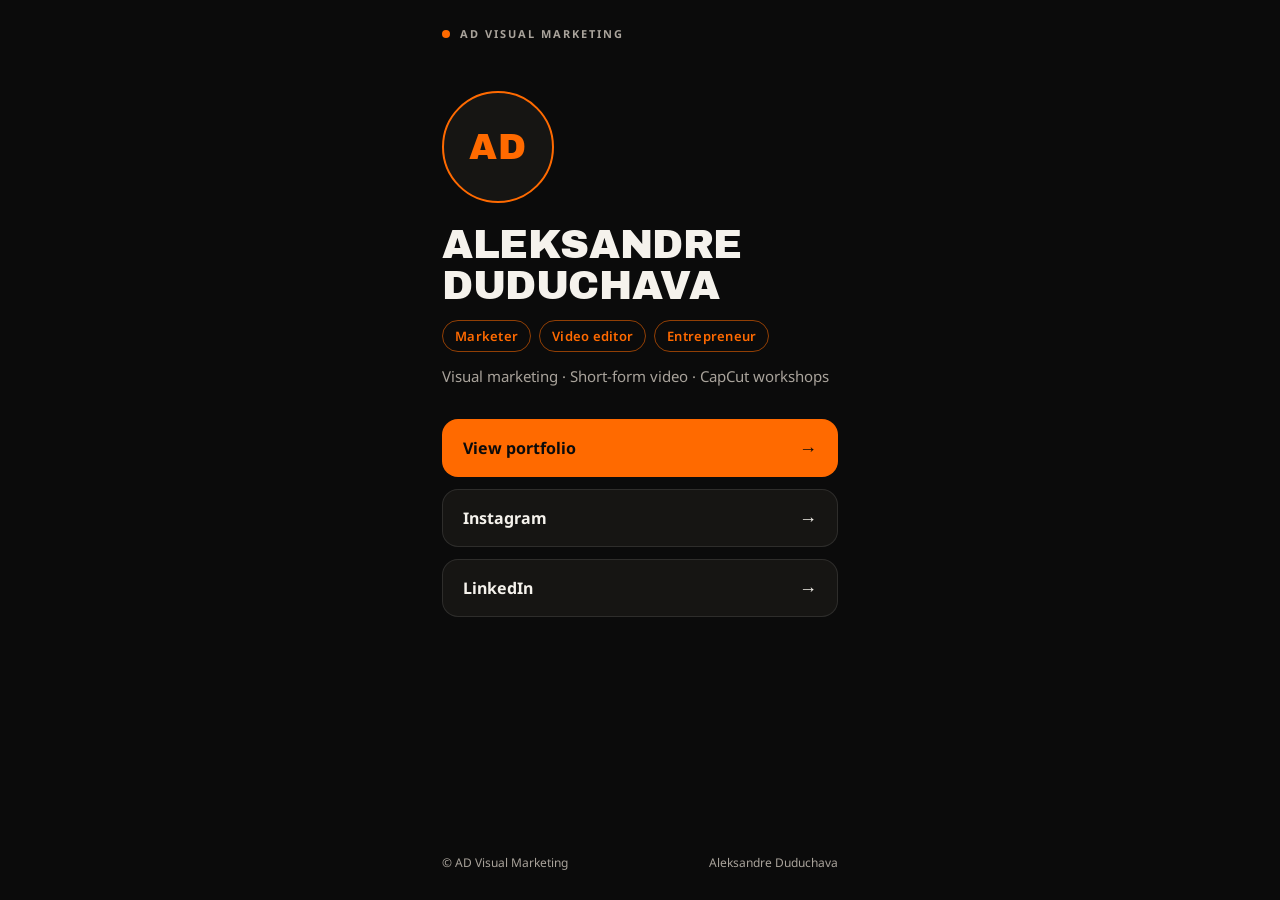
==== card/index.html @ dcfbbcf2 "Add personal card page at /card A single page with name, roles, portfolio, Instagram and LinkedIn li" ====
<!doctype html>
<html lang="en">
<head>
<meta charset="utf-8">
<meta name="viewport" content="width=device-width, initial-scale=1">
<title>Aleksandre Duduchava · Marketer, Video Editor, Entrepreneur</title>
<meta name="description" content="Marketer, video editor and entrepreneur. Portfolio, Instagram and LinkedIn.">
<meta name="theme-color" content="#0b0b0b">
<meta property="og:type" content="profile">
<meta property="og:title" content="Aleksandre Duduchava · AD Visual Marketing">
<meta property="og:description" content="Marketer, video editor and entrepreneur.">
<link rel="icon" href="data:image/svg+xml,%3Csvg xmlns='http://www.w3.org/2000/svg' viewBox='0 0 32 32'%3E%3Crect width='32' height='32' rx='7' fill='%230b0b0b'/%3E%3Ctext x='16' y='22' font-family='Arial Black,Arial,sans-serif' font-weight='900' font-size='14' text-anchor='middle' fill='%23ff6a00'%3EAD%3C/text%3E%3C/svg%3E">
<link rel="preload" href="fonts/archivo-black-latin-400-normal.woff2" as="font" type="font/woff2" crossorigin>
<style>
@font-face {
  font-family: "Archivo Black";
  font-style: normal;
  font-weight: 400;
  font-display: swap;
  src: url("fonts/archivo-black-latin-400-normal.woff2") format("woff2");
}
@font-face {
  font-family: "Noto Sans";
  font-style: normal;
  font-weight: 400;
  font-display: swap;
  src: url("fonts/noto-sans-latin-400-normal.woff2") format("woff2");
}
@font-face {
  font-family: "Noto Sans";
  font-style: normal;
  font-weight: 600;
  font-display: swap;
  src: url("fonts/noto-sans-latin-600-normal.woff2") format("woff2");
}
@font-face {
  font-family: "Noto Sans";
  font-style: normal;
  font-weight: 700;
  font-display: swap;
  src: url("fonts/noto-sans-latin-700-normal.woff2") format("woff2");
}

/* Colours and fonts taken from the AD Visual Marketing site. */
:root {
  --bg: #0b0b0b;
  --surface: #161513;
  --text: #f5f2ec;
  --dim: #a9a39b;
  --accent: #ff6a00;
  --line: rgba(255, 255, 255, 0.1);
  --display: "Archivo Black", "Noto Sans", Arial, sans-serif;
  --font: "Noto Sans", Arial, sans-serif;
}

*,
*::before,
*::after {
  box-sizing: border-box;
}

html {
  -webkit-text-size-adjust: 100%;
  text-size-adjust: 100%;
}

body {
  margin: 0;
  background: var(--bg);
  color: var(--text);
  font: 400 16px/1.5 var(--font);
  -webkit-font-smoothing: antialiased;
}

h1,
p {
  margin: 0;
}

a {
  color: inherit;
  -webkit-tap-highlight-color: transparent;
}

:focus-visible {
  outline: 2px solid var(--accent);
  outline-offset: 3px;
}

.wrap {
  display: flex;
  flex-direction: column;
  max-width: 440px;
  min-height: 100vh;
  min-height: 100svh;
  margin: 0 auto;
  padding: 28px 22px 28px;
}

.brand {
  display: flex;
  align-items: center;
  gap: 10px;
  color: var(--dim);
  font: 700 11px/1 var(--font);
  letter-spacing: 0.18em;
  text-transform: uppercase;
}

.brand .dot {
  width: 8px;
  height: 8px;
  flex: none;
  border-radius: 50%;
  background: var(--accent);
}

.hero {
  margin-top: 52px;
}

.mono {
  display: grid;
  place-items: center;
  width: 112px;
  height: 112px;
  border: 2px solid var(--accent);
  border-radius: 50%;
  background: var(--surface);
  color: var(--accent);
  font: 400 36px/1 var(--display);
  letter-spacing: 0.02em;
}

.name {
  margin-top: 22px;
  font: 400 40px/1.02 var(--display);
  letter-spacing: -0.01em;
  text-transform: uppercase;
  text-wrap: balance;
}

.roles {
  display: flex;
  flex-wrap: wrap;
  gap: 8px;
  margin: 16px 0 0;
  padding: 0;
  list-style: none;
}

.roles span {
  padding: 6px 12px;
  border: 1px solid rgba(255, 106, 0, 0.55);
  border-radius: 999px;
  color: var(--accent);
  font: 600 13px/1 var(--font);
  letter-spacing: 0.02em;
}

.lede {
  margin-top: 18px;
  color: var(--dim);
  font-size: 15px;
}

.links {
  display: grid;
  gap: 12px;
  margin-top: 32px;
}

.btn {
  display: flex;
  align-items: center;
  justify-content: space-between;
  height: 58px;
  padding: 0 20px;
  border: 1px solid var(--line);
  border-radius: 16px;
  background: var(--surface);
  color: var(--text);
  font: 700 16px/1 var(--font);
  text-decoration: none;
}

.btn.primary {
  border-color: transparent;
  background: var(--accent);
  color: #0b0b0b;
}

.btn .arrow {
  font-size: 18px;
}

.foot {
  display: flex;
  justify-content: space-between;
  gap: 12px;
  margin-top: auto;
  padding-top: 40px;
  color: var(--dim);
  font-size: 12px;
}

@media (prefers-reduced-motion: reduce) {
  * {
    transition: none !important;
  }
}
</style>
</head>
<body>
<main class="wrap">
  <header class="brand"><span class="dot" aria-hidden="true"></span>AD Visual Marketing</header>

  <section class="hero" aria-labelledby="name">
    <div class="mono" aria-hidden="true">AD</div>
    <h1 class="name" id="name">Aleksandre Duduchava</h1>
    <ul class="roles" aria-label="Roles">
      <li><span>Marketer</span></li>
      <li><span>Video editor</span></li>
      <li><span>Entrepreneur</span></li>
    </ul>
    <p class="lede">Visual marketing · Short-form video · CapCut workshops</p>
  </section>

  <nav class="links" aria-label="Links">
    <a class="btn primary" href="https://akheehhe.github.io/ad-visual-marketing/">View portfolio <span class="arrow" aria-hidden="true">→</span></a>
    <a class="btn" href="https://www.instagram.com/ad.visualmarketing/" target="_blank" rel="noopener">Instagram <span class="arrow" aria-hidden="true">→</span></a>
    <a class="btn" href="https://www.linkedin.com/in/aleksandre-duduchava-865351320" target="_blank" rel="noopener">LinkedIn <span class="arrow" aria-hidden="true">→</span></a>
  </nav>

  <footer class="foot">
    <span>© AD Visual Marketing</span>
    <span>Aleksandre Duduchava</span>
  </footer>
</main>
</body>
</html>
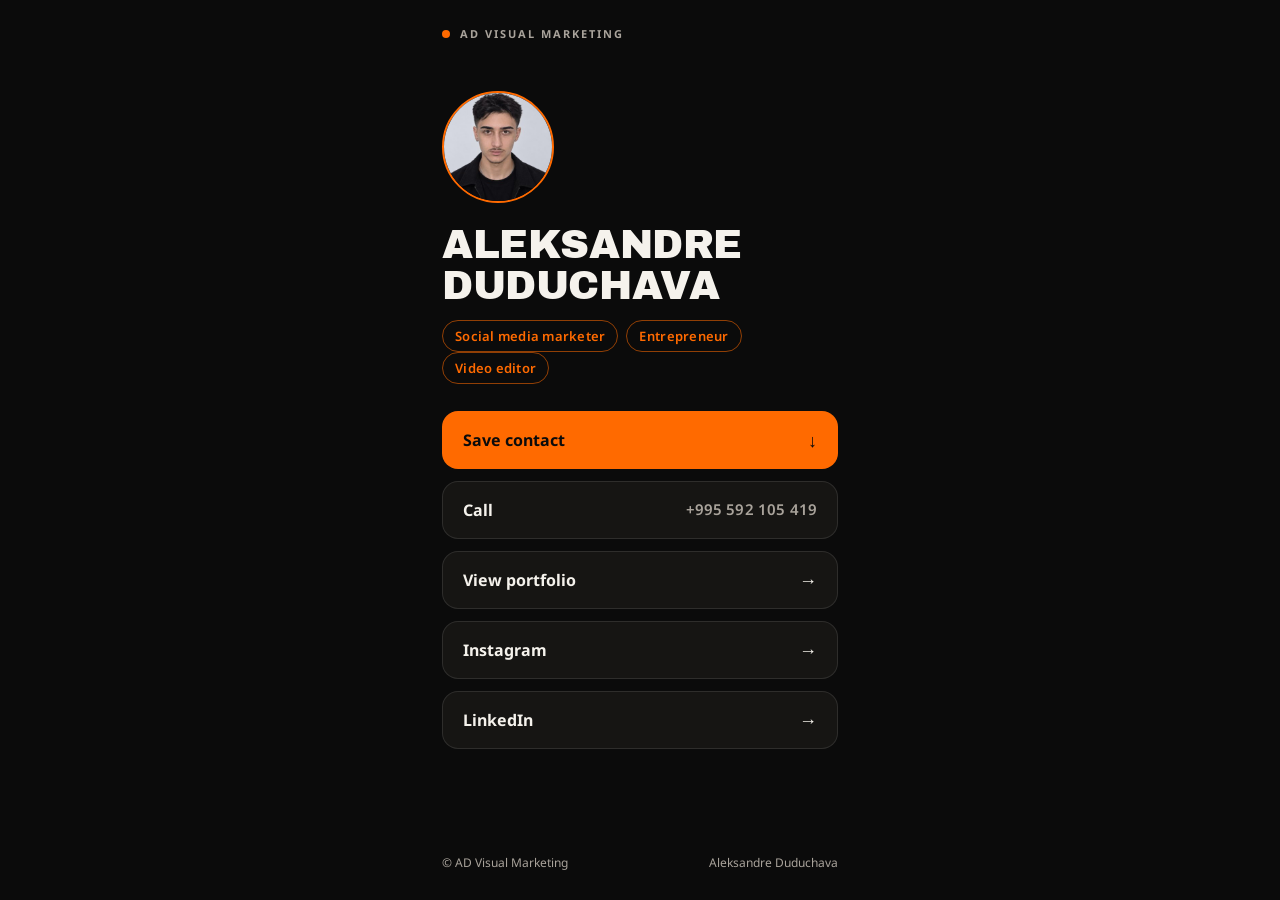
==== commit 1f3121df: "Add contact details to the personal card Save contact button (vCard with phone, title, links and pho" ====
--- a/card/index.html
+++ b/card/index.html
@@ -3,12 +3,12 @@
 <head>
 <meta charset="utf-8">
 <meta name="viewport" content="width=device-width, initial-scale=1">
-<title>Aleksandre Duduchava · Marketer, Video Editor, Entrepreneur</title>
-<meta name="description" content="Marketer, video editor and entrepreneur. Portfolio, Instagram and LinkedIn.">
+<title>Aleksandre Duduchava · Social media marketer · Entrepreneur</title>
+<meta name="description" content="Social media marketer and entrepreneur. Save my contact, call me, or see my portfolio, Instagram and LinkedIn.">
 <meta name="theme-color" content="#0b0b0b">
 <meta property="og:type" content="profile">
 <meta property="og:title" content="Aleksandre Duduchava · AD Visual Marketing">
-<meta property="og:description" content="Marketer, video editor and entrepreneur.">
+<meta property="og:description" content="Social media marketer and entrepreneur.">
 <link rel="icon" href="data:image/svg+xml,%3Csvg xmlns='http://www.w3.org/2000/svg' viewBox='0 0 32 32'%3E%3Crect width='32' height='32' rx='7' fill='%230b0b0b'/%3E%3Ctext x='16' y='22' font-family='Arial Black,Arial,sans-serif' font-weight='900' font-size='14' text-anchor='middle' fill='%23ff6a00'%3EAD%3C/text%3E%3C/svg%3E">
 <link rel="preload" href="fonts/archivo-black-latin-400-normal.woff2" as="font" type="font/woff2" crossorigin>
 <style>
@@ -119,22 +119,19 @@
   margin-top: 52px;
 }
 
-.mono {
-  display: grid;
-  place-items: center;
+.avatar {
+  display: block;
   width: 112px;
   height: 112px;
   border: 2px solid var(--accent);
   border-radius: 50%;
   background: var(--surface);
-  color: var(--accent);
-  font: 400 36px/1 var(--display);
-  letter-spacing: 0.02em;
+  object-fit: cover;
 }
 
 .name {
   margin-top: 22px;
-  font: 400 40px/1.02 var(--display);
+  font: 400 clamp(32px, 11vw, 40px)/1.02 var(--display);
   letter-spacing: -0.01em;
   text-transform: uppercase;
   text-wrap: balance;
@@ -156,12 +153,6 @@
   color: var(--accent);
   font: 600 13px/1 var(--font);
   letter-spacing: 0.02em;
-}
-
-.lede {
-  margin-top: 18px;
-  color: var(--dim);
-  font-size: 15px;
 }
 
 .links {
@@ -194,6 +185,13 @@
   font-size: 18px;
 }
 
+.btn .detail {
+  color: var(--dim);
+  font-weight: 600;
+  font-size: 15px;
+  letter-spacing: 0.01em;
+}
+
 .foot {
   display: flex;
   justify-content: space-between;
@@ -216,18 +214,19 @@
   <header class="brand"><span class="dot" aria-hidden="true"></span>AD Visual Marketing</header>
 
   <section class="hero" aria-labelledby="name">
-    <div class="mono" aria-hidden="true">AD</div>
+    <img class="avatar" src="photo.jpg" width="112" height="112" alt="Aleksandre Duduchava">
     <h1 class="name" id="name">Aleksandre Duduchava</h1>
     <ul class="roles" aria-label="Roles">
-      <li><span>Marketer</span></li>
+      <li><span>Social media marketer</span></li>
+      <li><span>Entrepreneur</span></li>
       <li><span>Video editor</span></li>
-      <li><span>Entrepreneur</span></li>
     </ul>
-    <p class="lede">Visual marketing · Short-form video · CapCut workshops</p>
   </section>
 
-  <nav class="links" aria-label="Links">
-    <a class="btn primary" href="https://akheehhe.github.io/ad-visual-marketing/">View portfolio <span class="arrow" aria-hidden="true">→</span></a>
+  <nav class="links" aria-label="Contact and links">
+    <a class="btn primary" href="aleksandre-duduchava.vcf">Save contact <span class="arrow" aria-hidden="true">↓</span></a>
+    <a class="btn" href="tel:+995592105419">Call <span class="detail">+995 592 105 419</span></a>
+    <a class="btn" href="https://akheehhe.github.io/ad-visual-marketing/">View portfolio <span class="arrow" aria-hidden="true">→</span></a>
     <a class="btn" href="https://www.instagram.com/ad.visualmarketing/" target="_blank" rel="noopener">Instagram <span class="arrow" aria-hidden="true">→</span></a>
     <a class="btn" href="https://www.linkedin.com/in/aleksandre-duduchava-865351320" target="_blank" rel="noopener">LinkedIn <span class="arrow" aria-hidden="true">→</span></a>
   </nav>
